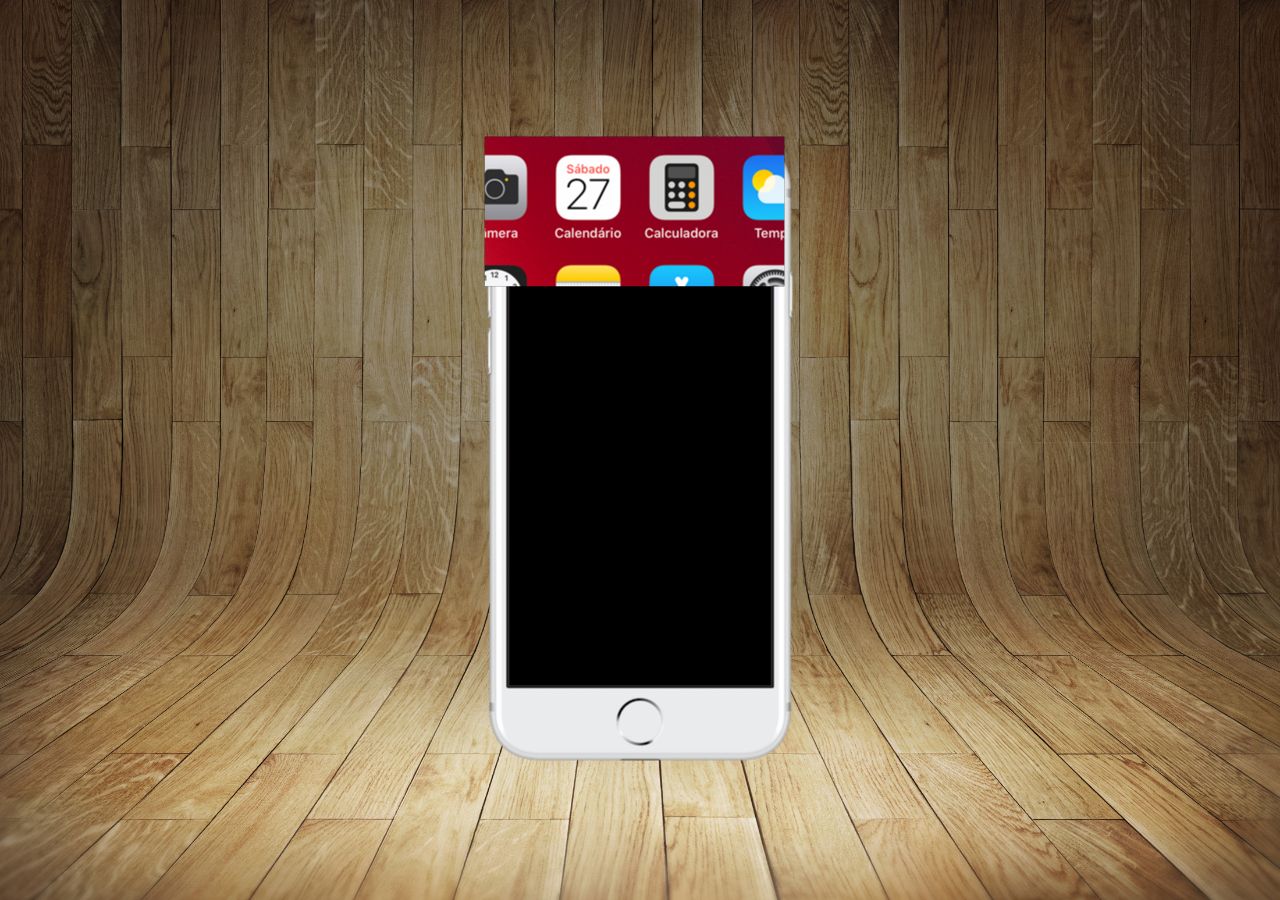
==== index.html @ e626b022 "novas paginas" ====
<!DOCTYPE html>
<html lang="pt-br">
<head>
    <meta charset="UTF-8">
    <meta name="viewport" content="width=device-width, initial-scale=1.0">
    <link rel="shortcut icon" href="favicon.ico" type="image/x-icon">
    <link rel="stylesheet" href="estilos/style.css">
    <title>Projetos Redes Sociais</title>
</head>
<body>
    <main>
        <section id="telefone">
            <iframe src="home.html" frameborder="0" name="tela"></iframe>
        </section>
        <section id="redes sociais">

        </section>
    </main>
</body>
</html>
---- estilos/style.css ----
@charset "UTF-8";

* {
    margin: 0;
    padding: 0;
    font-family: Arial, Helvetica, sans-serif;
}

html, body {
    height: 100vh;
    width: 100vw;
    background-color: black;
}

body {
    background: url('../imagens/fundo-madeira.jpg') 
    no-repeat top center;
    background-size: cover;
    background-attachment: fixed;
}

main {
    height: 100vh;
    position: relative;
}

section#telefone {
    height: 627px;
    width: 311px;
    position: absolute;
    top: 50%;
    left: 50%;
    transform: translate(-50%, -50%);
    background: url('../imagens/frame-iphone.png') no-repeat;
}

iframe#tela {
    position: relative;
    top: 80px;
    left: 22px;
    width: 100px;
    height: 450px;
}
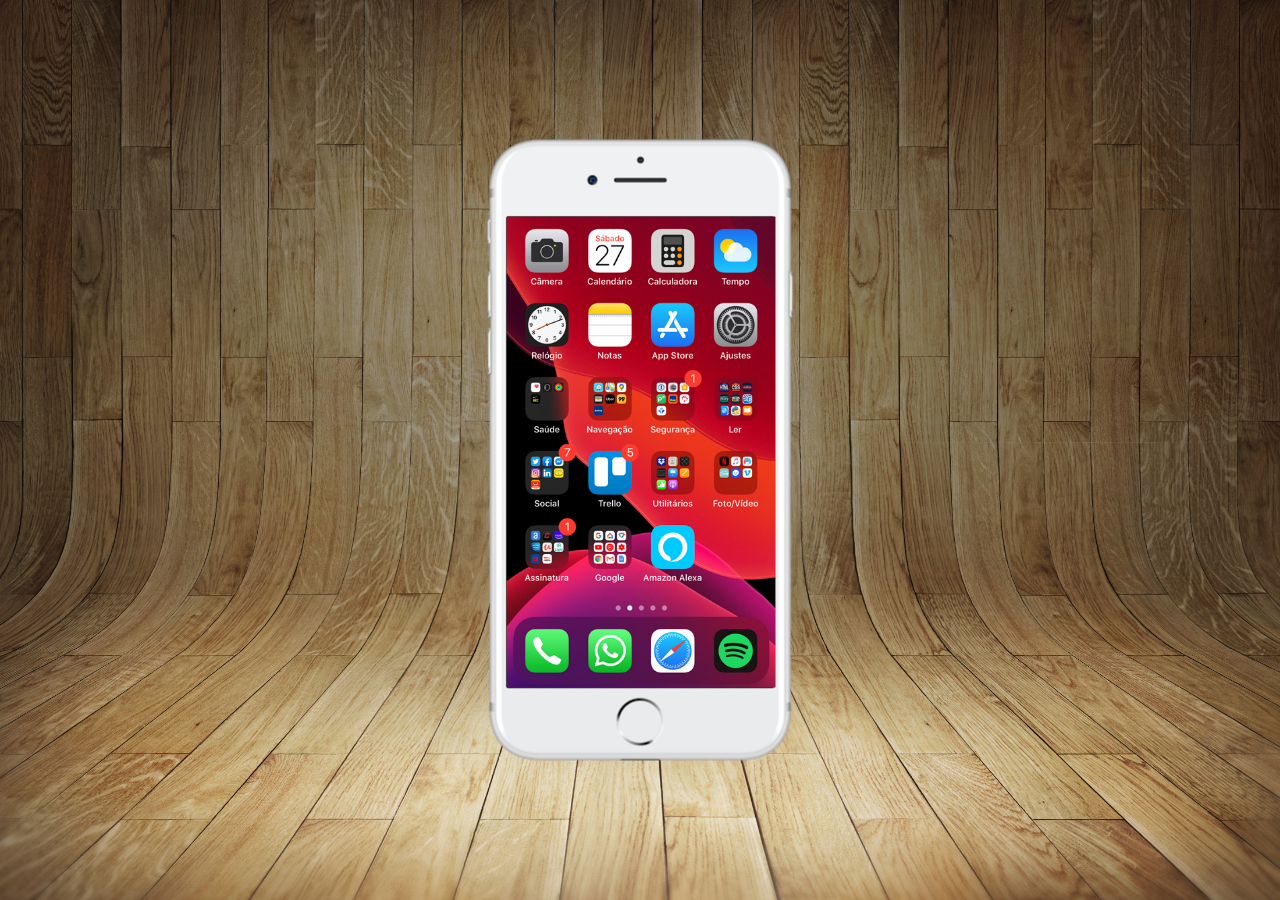
==== commit 2a4e21af: "funcionou" ====
--- a/index.html
+++ b/index.html
@@ -10,7 +10,7 @@
 <body>
     <main>
         <section id="telefone">
-            <iframe src="home.html" frameborder="0" name="tela"></iframe>
+            <iframe src="home.html" frameborder="0" name="tela" id="tela"></iframe>
         </section>
         <section id="redes sociais">
 
--- a/estilos/style.css
+++ b/estilos/style.css
@@ -38,6 +38,6 @@
     position: relative;
     top: 80px;
     left: 22px;
-    width: 100px;
-    height: 450px;
+    width: 269px;
+    height: 471px;
 }
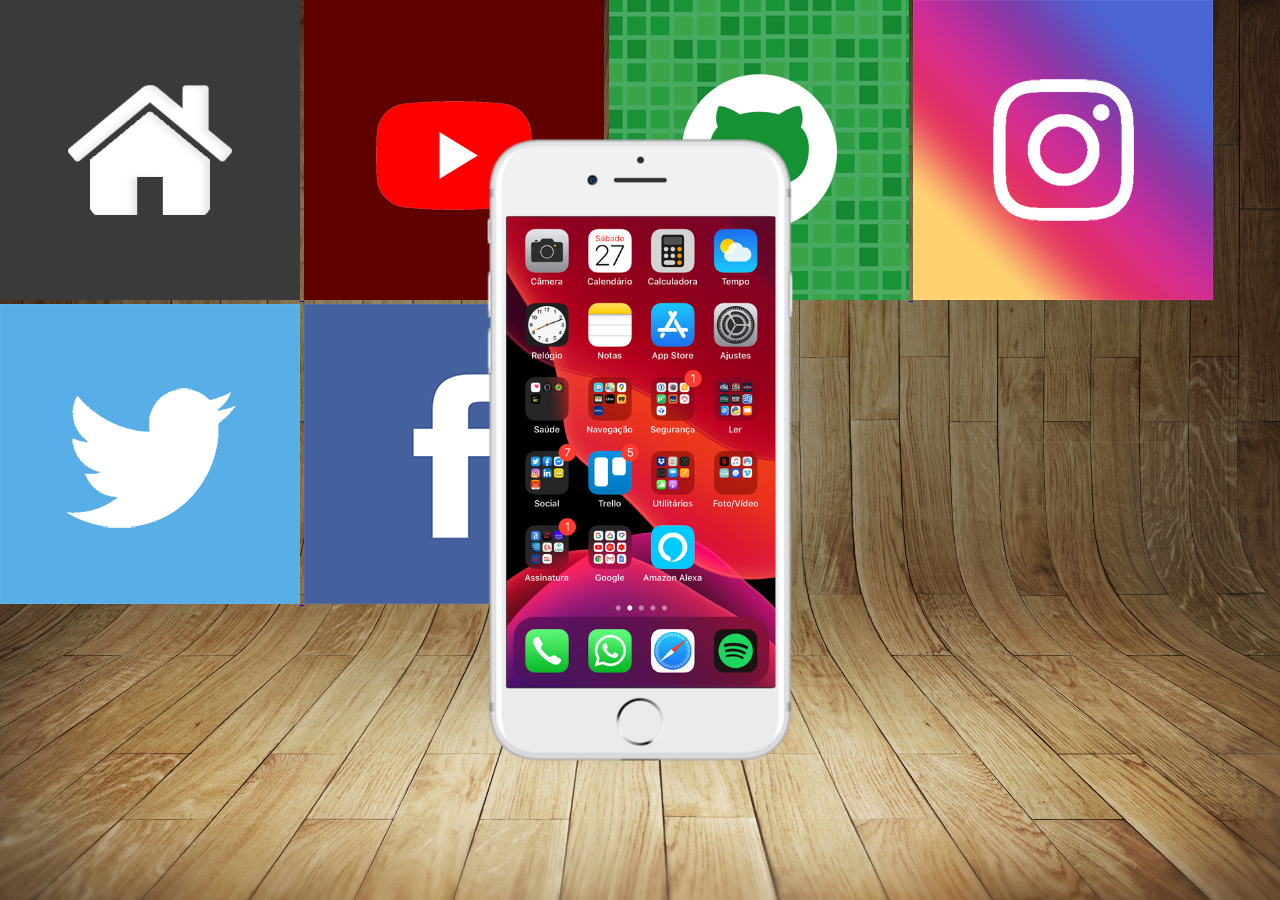
==== commit 3a4be5ff: "Criando os botões para redes sociais" ====
--- a/index.html
+++ b/index.html
@@ -10,10 +10,29 @@
 <body>
     <main>
         <section id="telefone">
-            <iframe src="home.html" frameborder="0" name="tela" id="tela"></iframe>
+            <iframe src="home.html" frameborder="0" name="tela" id="tela">
+                Seu computador não é compatível com isso
+            </iframe>
         </section>
         <section id="redes sociais">
-
+            <a href="#" target="tela">
+                <img src="imagens/logo-home.jpg" alt="Home">
+            </a>
+            <a href="#" target="tela">
+                <img src="imagens/logo-youtube.jpg" alt="Youtube">
+            </a>
+            <a href="#" target="tela">
+                <img src="imagens/logo-github.jpg" alt="Github">
+            </a>
+            <a href="#" target="tela">
+                <img src="imagens/logo-instagram.jpg" alt="Instagram">
+            </a>
+            <a href="#" target="tela">
+                <img src="imagens/logo-twitter.jpg" alt="Twitter">
+            </a>
+            <a href="#" target="tela">
+                <img src="imagens/logo-facebook.jpg" alt="Facebook">
+            </a>
         </section>
     </main>
 </body>
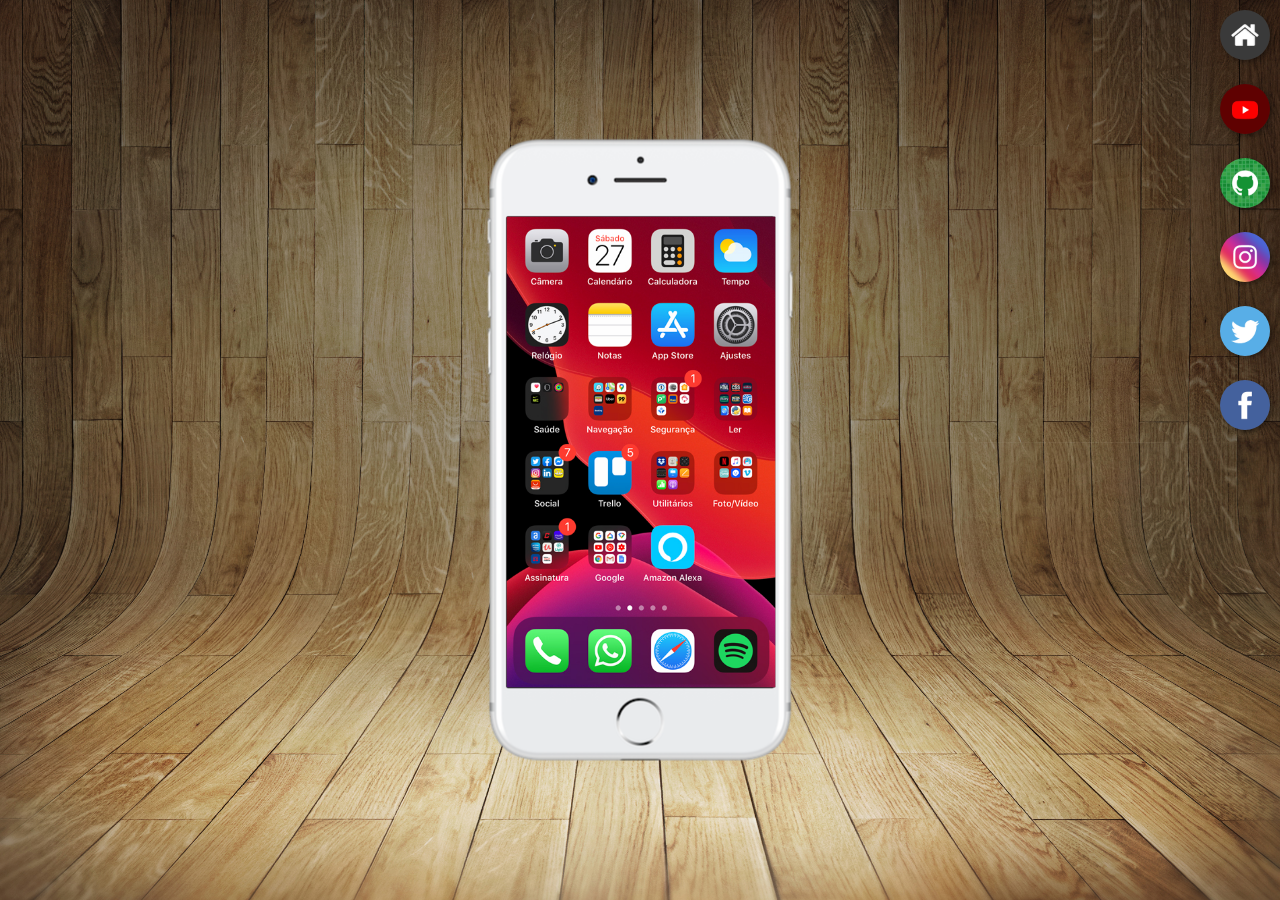
==== commit 0bd9d500: "adicionei botoes" ====
--- a/index.html
+++ b/index.html
@@ -14,22 +14,22 @@
                 Seu computador não é compatível com isso
             </iframe>
         </section>
-        <section id="redes sociais">
+        <section id="redes-sociais">
             <a href="#" target="tela">
                 <img src="imagens/logo-home.jpg" alt="Home">
-            </a>
+            </a><br>
             <a href="#" target="tela">
                 <img src="imagens/logo-youtube.jpg" alt="Youtube">
-            </a>
+            </a><br>
             <a href="#" target="tela">
                 <img src="imagens/logo-github.jpg" alt="Github">
-            </a>
+            </a><br>
             <a href="#" target="tela">
                 <img src="imagens/logo-instagram.jpg" alt="Instagram">
-            </a>
+            </a><br>
             <a href="#" target="tela">
                 <img src="imagens/logo-twitter.jpg" alt="Twitter">
-            </a>
+            </a><br>
             <a href="#" target="tela">
                 <img src="imagens/logo-facebook.jpg" alt="Facebook">
             </a>
--- a/estilos/style.css
+++ b/estilos/style.css
@@ -40,4 +40,23 @@
     left: 22px;
     width: 269px;
     height: 471px;
+}
+
+section#redes-sociais {
+    text-align: right;
+}
+
+section#redes-sociais img{
+    width: 50px;
+    margin: 10px;
+    border-radius: 50%;
+    box-shadow: 2px 2px 5px rgba(0, 0, 0, 0.400);
+    box-sizing: border-box;
+}
+
+section#redes-sociais img:hover {
+    border: 2px solid rgba(255, 255, 255, 0.604);
+    transform: translate(-3px, -3px);
+    box-shadow: 5px 5px 10px rgba(0, 0, 0, 0.627);
+    transition: transform .3s, border .5s;
 }
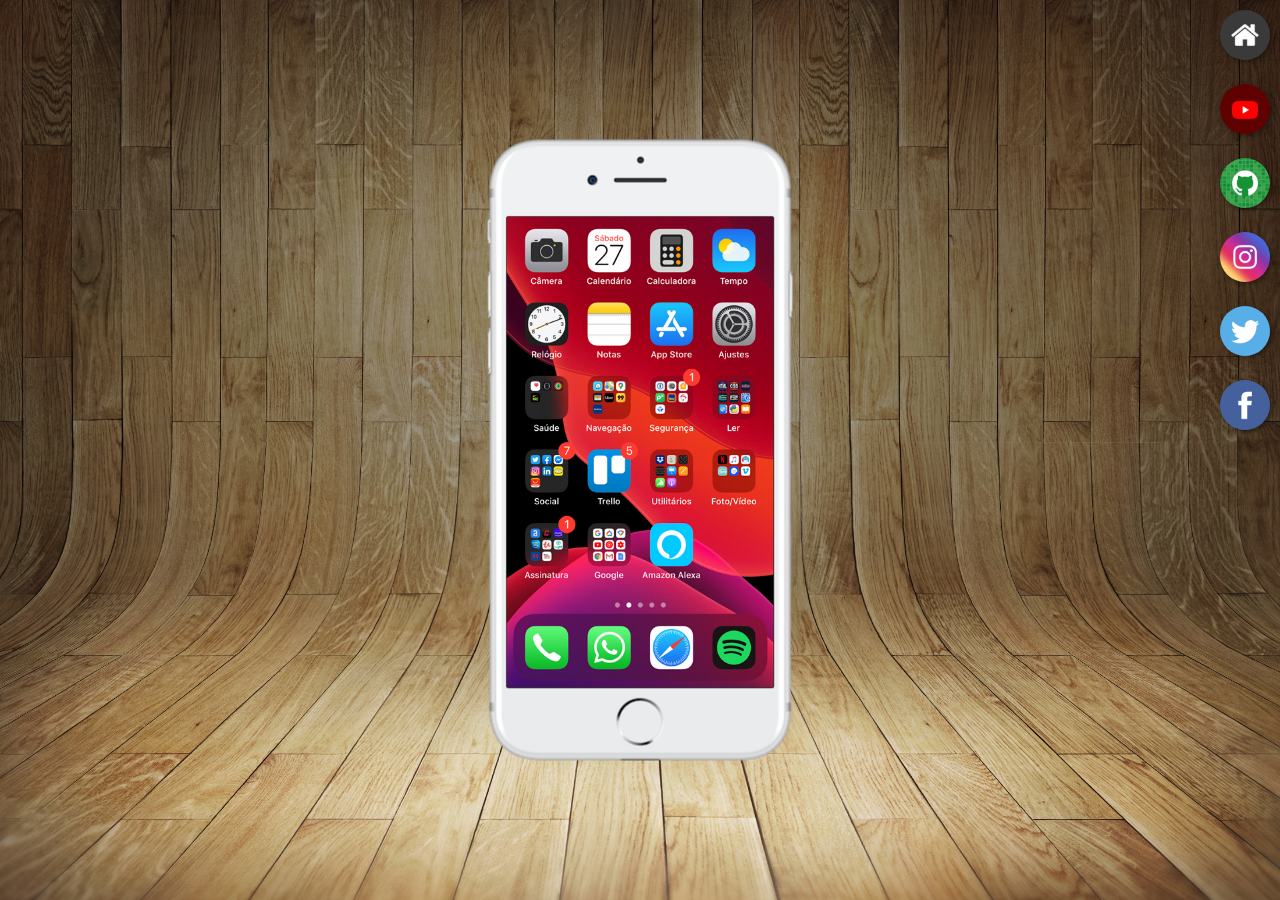
==== commit 50b090b4: "terminei o projeto" ====
--- a/index.html
+++ b/index.html
@@ -15,22 +15,22 @@
             </iframe>
         </section>
         <section id="redes-sociais">
-            <a href="#" target="tela">
+            <a href="home.html" target="tela">
                 <img src="imagens/logo-home.jpg" alt="Home">
             </a><br>
-            <a href="#" target="tela">
+            <a href="youtube.html" target="tela">
                 <img src="imagens/logo-youtube.jpg" alt="Youtube">
             </a><br>
-            <a href="#" target="tela">
+            <a href="github.html" target="tela">
                 <img src="imagens/logo-github.jpg" alt="Github">
             </a><br>
-            <a href="#" target="tela">
+            <a href="intagram.html" target="tela">
                 <img src="imagens/logo-instagram.jpg" alt="Instagram">
             </a><br>
-            <a href="#" target="tela">
+            <a href="twitter.html" target="tela">
                 <img src="imagens/logo-twitter.jpg" alt="Twitter">
             </a><br>
-            <a href="#" target="tela">
+            <a href="facebook.html" target="tela">
                 <img src="imagens/logo-facebook.jpg" alt="Facebook">
             </a>
         </section>
--- a/estilos/style.css
+++ b/estilos/style.css
@@ -38,7 +38,7 @@
     position: relative;
     top: 80px;
     left: 22px;
-    width: 269px;
+    width: 267px;
     height: 471px;
 }
 
